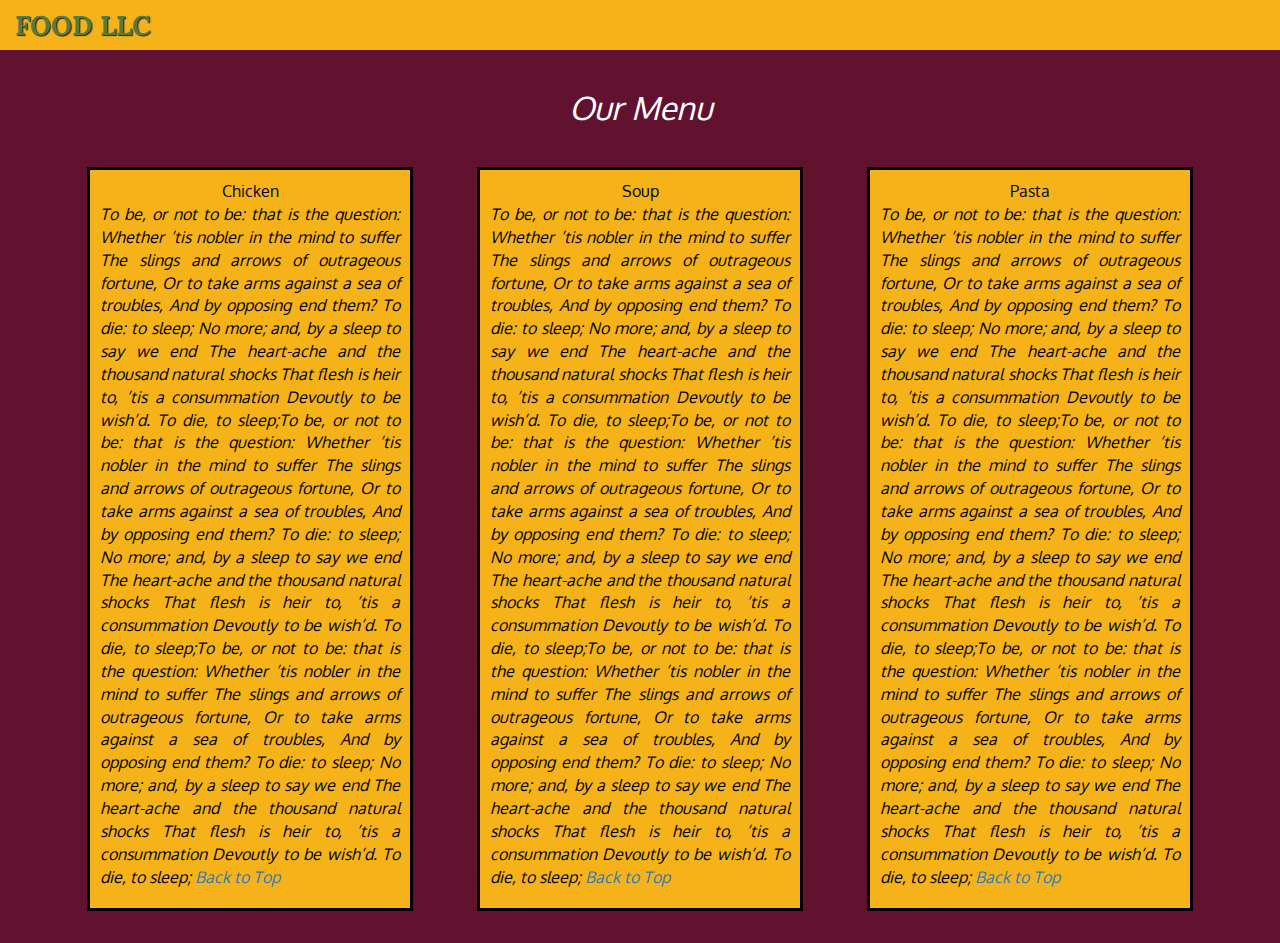
==== mod3-solution/index.html @ 982e7d7f "Module 3" ====
<!DOCTYPE html>
<html lang="en">
<head>
    <meta charset="utf-8">
    <meta http-equiv="X-UA-Compatible" content="IE=edge">
    <meta name="viewport" content="width=device-width, initial-scale=1">
    <title>David Chu's China Bistro</title>
    <link rel="stylesheet" href="css/bootstrap.min.css">
    <link rel="stylesheet" href="css/style.css">
    <link href='https://fonts.googleapis.com/css?family=Oxygen:400,300,700' rel='stylesheet' type='text/css'>
    <link href='https://fonts.googleapis.com/css?family=Lora' rel='stylesheet' type='text/css'>
</head>
<body>


    <header>
        <nav id="header-nav" class="navbar navbar-default">

                <div class="navbar-header">
                    <div class="navbar-brand pull-left">
                        <a href="index.html"><h1>Food LLC</h1></a>
                    </div>
                    <button type="button" class="navbar-toggle collapsed" data-toggle="collapse" data-target="#collapsable-nav" aria-expanded="false">
                        <span class="sr-only">Toggle navigation</span>
                        <span class="icon-bar"></span>
                        <span class="icon-bar"></span>
                        <span class="icon-bar"></span>
                    </button>
                </div>
                
                <div id="collapsable-nav" class="collapse navbar-collapse ">
                    <ul id="nav-list" class="nav navbar-nav navbar-right visible-xs center-block">
                        <li>
                            <a href="#Chicken"> Chicken</a>
                        </li>
                        <li>
                            <a href="#Soup"> Soup</a>
                        </li>
                        <li>
                            <a href="#Pasta"> Pasta</a>
                        </li>
                    </ul>
                </div>

        </nav>
    </header>

    <div id="main-content" class="container">
        <h2 class="titulo text-center">Our Menu</h2>

        <div class="row">
            
            <div class="col-lg-4 col-md-6 col-sm-12 parent-space">
                <div id="Chicken" class="plato">
                    <div class="text-center">Chicken</div>
                    <p>To be, or not to be: that is the question:
                        Whether ’tis nobler in the mind to suffer
                        The slings and arrows of outrageous fortune,
                        Or to take arms against a sea of troubles,
                        And by opposing end them? To die: to sleep;
                        No more; and, by a sleep to say we end
                        The heart-ache and the thousand natural shocks
                        That flesh is heir to, ’tis a consummation
                        Devoutly to be wish’d. To die, to sleep;To be, or not to be: that is the question:
                        Whether ’tis nobler in the mind to suffer
                        The slings and arrows of outrageous fortune,
                        Or to take arms against a sea of troubles,
                        And by opposing end them? To die: to sleep;
                        No more; and, by a sleep to say we end
                        The heart-ache and the thousand natural shocks
                        That flesh is heir to, ’tis a consummation
                        Devoutly to be wish’d. To die, to sleep;To be, or not to be: that is the question:
                        Whether ’tis nobler in the mind to suffer
                        The slings and arrows of outrageous fortune,
                        Or to take arms against a sea of troubles,
                        And by opposing end them? To die: to sleep;
                        No more; and, by a sleep to say we end
                        The heart-ache and the thousand natural shocks
                        That flesh is heir to, ’tis a consummation
                        Devoutly to be wish’d. To die, to sleep; <a href="index.html"> Back to Top</a></p>
                    </div>
            </div>
            <div class="col-lg-4 col-md-6 col-sm-12 parent-space">
                <div id="Soup" class="plato">
                    <div class="text-center">Soup</div>
                    
                    <p>To be, or not to be: that is the question:
                        Whether ’tis nobler in the mind to suffer
                        The slings and arrows of outrageous fortune,
                        Or to take arms against a sea of troubles,
                        And by opposing end them? To die: to sleep;
                        No more; and, by a sleep to say we end
                        The heart-ache and the thousand natural shocks
                        That flesh is heir to, ’tis a consummation
                        Devoutly to be wish’d. To die, to sleep;To be, or not to be: that is the question:
                        Whether ’tis nobler in the mind to suffer
                        The slings and arrows of outrageous fortune,
                        Or to take arms against a sea of troubles,
                        And by opposing end them? To die: to sleep;
                        No more; and, by a sleep to say we end
                        The heart-ache and the thousand natural shocks
                        That flesh is heir to, ’tis a consummation
                        Devoutly to be wish’d. To die, to sleep;To be, or not to be: that is the question:
                        Whether ’tis nobler in the mind to suffer
                        The slings and arrows of outrageous fortune,
                        Or to take arms against a sea of troubles,
                        And by opposing end them? To die: to sleep;
                        No more; and, by a sleep to say we end
                        The heart-ache and the thousand natural shocks
                        That flesh is heir to, ’tis a consummation
                        Devoutly to be wish’d. To die, to sleep; <a href="index.html"> Back to Top</a></p>
                </div>
            </div>
            <div class="col-lg-4 col-md-12 col-sm-12 parent-space">
                <div id="Pasta" class="plato">
                    <div class="text-center">Pasta</div>
                    
                    <p>To be, or not to be: that is the question:
                        Whether ’tis nobler in the mind to suffer
                        The slings and arrows of outrageous fortune,
                        Or to take arms against a sea of troubles,
                        And by opposing end them? To die: to sleep;
                        No more; and, by a sleep to say we end
                        The heart-ache and the thousand natural shocks
                        That flesh is heir to, ’tis a consummation
                        Devoutly to be wish’d. To die, to sleep;To be, or not to be: that is the question:
                        Whether ’tis nobler in the mind to suffer
                        The slings and arrows of outrageous fortune,
                        Or to take arms against a sea of troubles,
                        And by opposing end them? To die: to sleep;
                        No more; and, by a sleep to say we end
                        The heart-ache and the thousand natural shocks
                        That flesh is heir to, ’tis a consummation
                        Devoutly to be wish’d. To die, to sleep;To be, or not to be: that is the question:
                        Whether ’tis nobler in the mind to suffer
                        The slings and arrows of outrageous fortune,
                        Or to take arms against a sea of troubles,
                        And by opposing end them? To die: to sleep;
                        No more; and, by a sleep to say we end
                        The heart-ache and the thousand natural shocks
                        That flesh is heir to, ’tis a consummation
                        Devoutly to be wish’d. To die, to sleep;
                         <a href="index.html"> Back to Top</a></p>
                </div>
            </div>
        </div>
    </div>
    
    <!-- jQuery (Bootstrap JS plugins depend on it) -->
    <script src="js/jquery-2.1.4.min.js"></script>
    <script src="js/bootstrap.min.js"></script>
    <script src="js/script.js"></script>
</body>
</html>
---- mod3-solution/css/style.css ----
/********** Base styles **********/
body{
    font-size: 16px;
    color: #fff;
    background-color: #61122f;
    font-family: 'Oxygen', sans-serif;
}
/********** Navegation Var **********/
#header-nav {
    background-color: #f6b319;
    border-radius: 0;
    border: 0;
}


.navbar-brand h1 {
    font-family: 'Lora', serif;
    color: #557c3e;
    font-size: 1.5em;
    text-transform: uppercase;
    font-weight: bold;
    text-shadow: 1px 1px 1px #222;
    margin-top: 0;
    margin-bottom: 0;
    line-height: .75;
    float: left;
}
.navbar-brand a:hover, .navbar-brand a:focus {
    text-decoration: none;
}

#nav-list a{
    text-align: center;
    text-shadow: black;
}

/********** Content **********/
.titulo {
    font-size: 2em;
    font-style: italic;
}

.plato{
    border: 3px black solid;
    padding: 10px;
    background-color: #f6b319;
    color: black;
}

.plato p{
    font-style: italic;
    text-align: justify;
    
}

.parent-space{
    padding:2em;  
    border-color: white;
  }
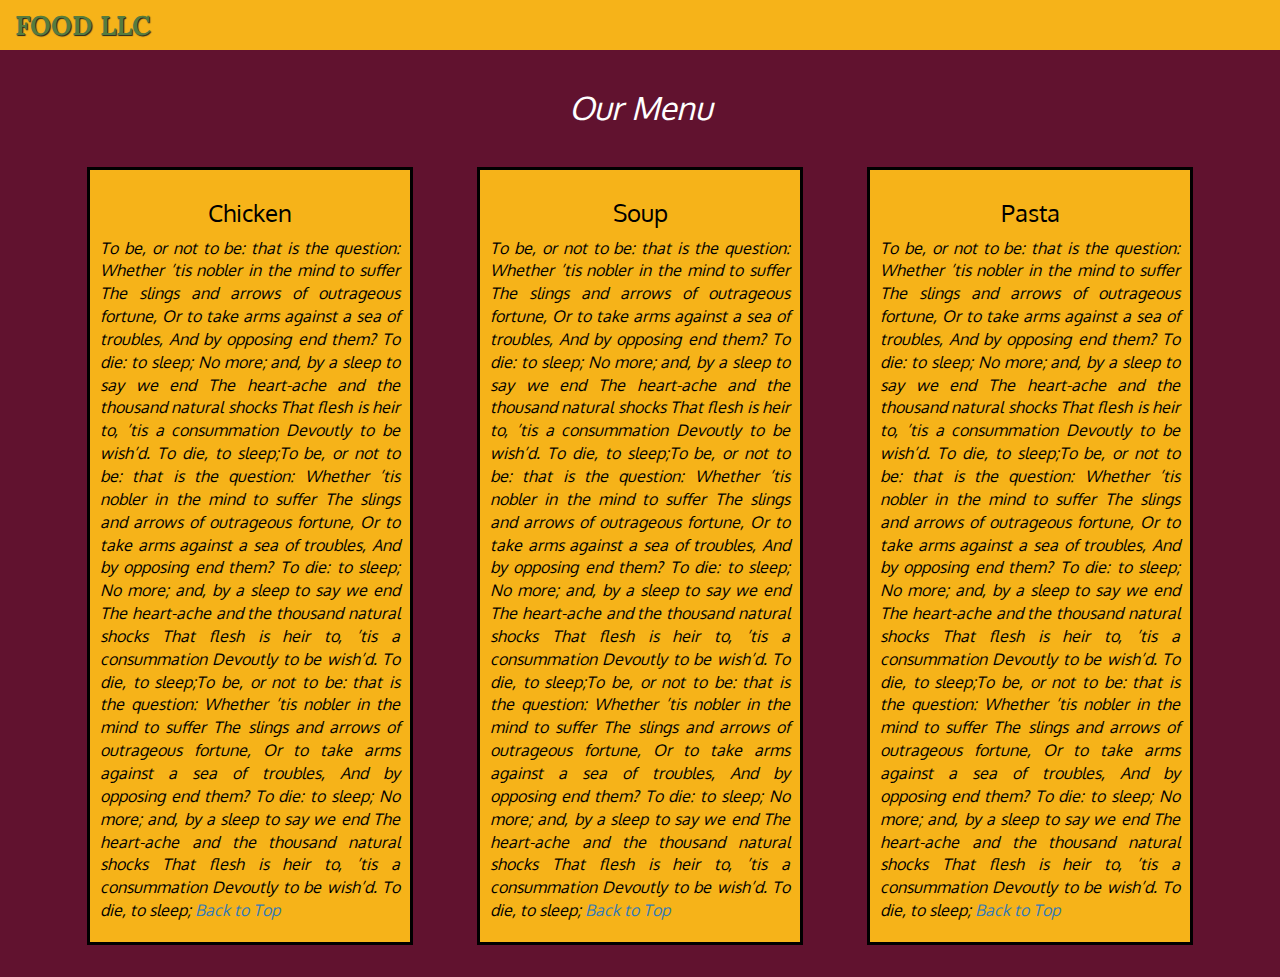
==== commit 44a6147d: "h3" ====
--- a/mod3-solution/index.html
+++ b/mod3-solution/index.html
@@ -52,7 +52,7 @@
             
             <div class="col-lg-4 col-md-6 col-sm-12 parent-space">
                 <div id="Chicken" class="plato">
-                    <div class="text-center">Chicken</div>
+                    <h3 class="text-center">Chicken</h3>
                     <p>To be, or not to be: that is the question:
                         Whether ’tis nobler in the mind to suffer
                         The slings and arrows of outrageous fortune,
@@ -82,7 +82,7 @@
             </div>
             <div class="col-lg-4 col-md-6 col-sm-12 parent-space">
                 <div id="Soup" class="plato">
-                    <div class="text-center">Soup</div>
+                    <h3 class="text-center">Soup</h3>
                     
                     <p>To be, or not to be: that is the question:
                         Whether ’tis nobler in the mind to suffer
@@ -113,7 +113,7 @@
             </div>
             <div class="col-lg-4 col-md-12 col-sm-12 parent-space">
                 <div id="Pasta" class="plato">
-                    <div class="text-center">Pasta</div>
+                    <h3 class="text-center">Pasta</h3>
                     
                     <p>To be, or not to be: that is the question:
                         Whether ’tis nobler in the mind to suffer
